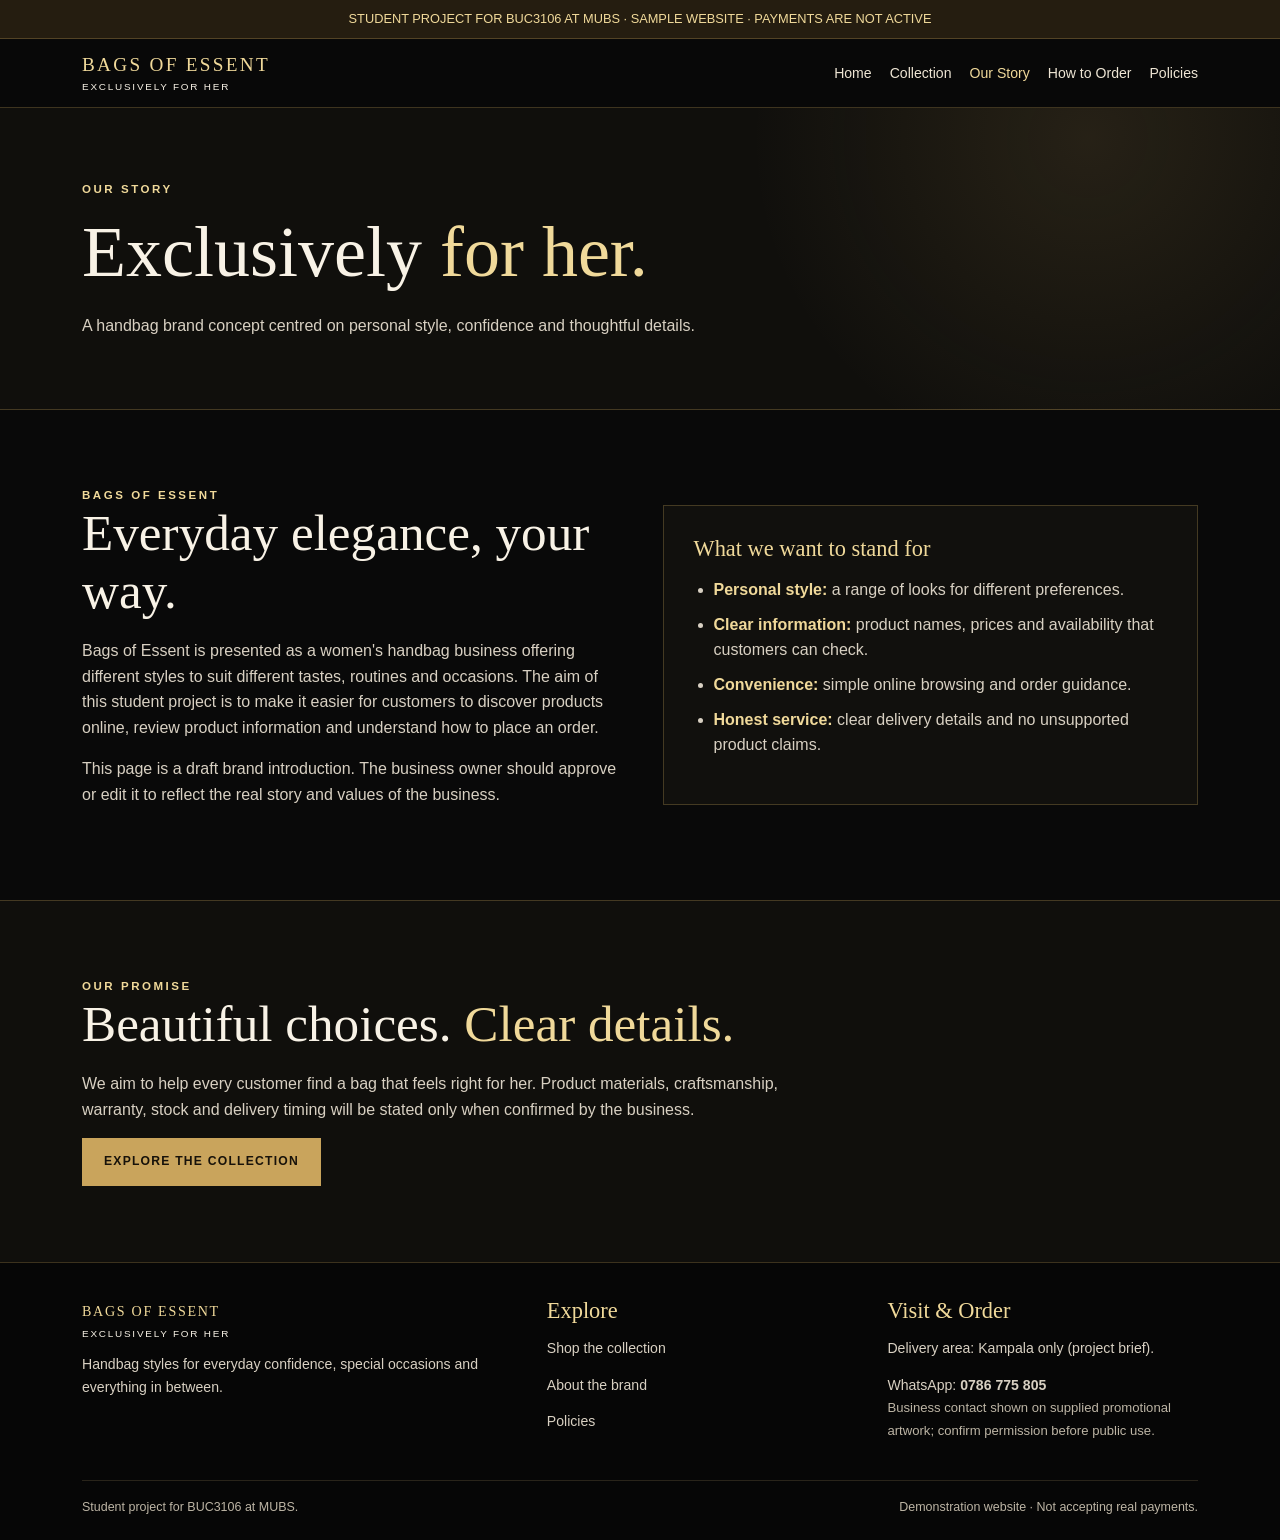
==== about.html @ 933fdbcf "Add files via upload" ====
<!doctype html>
<html lang="en">
<head>
  <meta charset="utf-8">
  <meta name="viewport" content="width=device-width, initial-scale=1">
  <meta name="description" content="Our Story | Bags of Essent — Exclusively for Her. Student project for BUC3106 at MUBS.">
  <title>Our Story | Bags of Essent</title>
  <link rel="stylesheet" href="style.css">
</head>
<body>
<div class="disclaimer">STUDENT PROJECT FOR BUC3106 AT MUBS · SAMPLE WEBSITE · PAYMENTS ARE NOT ACTIVE</div>
<header class="site-header">
  <div class="nav-wrap">
    <a class="brand" href="index.html">BAGS OF ESSENT<small>EXCLUSIVELY FOR HER</small></a>
    <button class="menu-toggle" type="button" aria-expanded="false" aria-label="Open navigation">MENU ☰</button>
    <nav aria-label="Main navigation">
      <a href="index.html" >Home</a>
      <a href="products.html" >Collection</a>
      <a href="about.html" aria-current="page">Our Story</a>
      <a href="pay.html" >How to Order</a>
      <a href="policies.html" >Policies</a>
    </nav>
  </div>
</header>
<main>

<section class="page-hero"><div class="container"><div class="eyebrow">Our story</div><h1>Exclusively <span class="gold">for her.</span></h1><p>A handbag brand concept centred on personal style, confidence and thoughtful details.</p></div></section>
<section class="section"><div class="container split">
  <div><div class="eyebrow">Bags of Essent</div><h2>Everyday elegance, your way.</h2><p>Bags of Essent is presented as a women's handbag business offering different styles to suit different tastes, routines and occasions. The aim of this student project is to make it easier for customers to discover products online, review product information and understand how to place an order.</p><p>This page is a draft brand introduction. The business owner should approve or edit it to reflect the real story and values of the business.</p></div>
  <div class="panel"><h3>What we want to stand for</h3><ul class="list-clean"><li><strong class="gold">Personal style:</strong> a range of looks for different preferences.</li><li><strong class="gold">Clear information:</strong> product names, prices and availability that customers can check.</li><li><strong class="gold">Convenience:</strong> simple online browsing and order guidance.</li><li><strong class="gold">Honest service:</strong> clear delivery details and no unsupported product claims.</li></ul></div>
</div></section>
<section class="section" style="background:#100f0c;border-top:1px solid var(--line)"><div class="container"><div class="eyebrow">Our promise</div><h2>Beautiful choices. <span class="gold">Clear details.</span></h2><p style="max-width:760px">We aim to help every customer find a bag that feels right for her. Product materials, craftsmanship, warranty, stock and delivery timing will be stated only when confirmed by the business.</p><a class="btn" href="products.html">Explore the collection</a></div></section>

</main>
<footer class="site-footer">
  <div class="container">
    <div class="footer-grid">
      <div><a class="brand" href="index.html">BAGS OF ESSENT<small>EXCLUSIVELY FOR HER</small></a><p>Handbag styles for everyday confidence, special occasions and everything in between.</p></div>
      <div><h3>Explore</h3><p><a href="products.html">Shop the collection</a></p><p><a href="about.html">About the brand</a></p><p><a href="policies.html">Policies</a></p></div>
      <div><h3>Visit & Order</h3><p>Delivery area: Kampala only (project brief).</p><p>WhatsApp: <strong>0786 775 805</strong><br><span class="note">Business contact shown on supplied promotional artwork; confirm permission before public use.</span></p></div>
    </div>
    <div class="footer-bottom"><span>Student project for BUC3106 at MUBS.</span><span>Demonstration website · Not accepting real payments.</span></div>
  </div>
</footer>
<script src="script.js"></script>
</body>
</html>
---- style.css ----
:root {
  --black: #090909;
  --black-soft: #15130f;
  --gold: #c9a45c;
  --gold-light: #f0d99a;
  --cream: #f8f2e6;
  --muted: #bdb5a5;
  --white: #fffdf8;
  --line: rgba(201,164,92,.28);
  --serif: Georgia, "Times New Roman", serif;
  --sans: Arial, Helvetica, sans-serif;
}
* { box-sizing: border-box; }
html { scroll-behavior: smooth; }
body { margin: 0; background: var(--black); color: var(--cream); font-family: var(--sans); line-height: 1.6; }
a { color: inherit; text-decoration: none; }
img { max-width: 100%; display: block; }
.site-header { position: sticky; top: 0; z-index: 10; background: rgba(9,9,9,.96); border-bottom: 1px solid var(--line); backdrop-filter: blur(10px); }
.nav-wrap { max-width: 1160px; margin: auto; padding: 15px 22px; display: flex; align-items: center; justify-content: space-between; gap: 20px; }
.brand { color: var(--gold-light); font-family: var(--serif); font-size: 1.2rem; letter-spacing: .12em; line-height: 1.1; }
.brand small { display: block; color: var(--cream); font: .62rem var(--sans); letter-spacing: .18em; margin-top: 5px; }
nav { display: flex; flex-wrap: wrap; gap: 18px; align-items: center; font-size: .88rem; }
nav a { color: #eee5d4; }
nav a:hover, nav a[aria-current="page"] { color: var(--gold-light); }
.menu-toggle { display: none; background: transparent; border: 1px solid var(--gold); color: var(--cream); padding: 8px 11px; }
.container { max-width: 1160px; margin: auto; padding: 0 22px; }
.eyebrow { text-transform: uppercase; letter-spacing: .22em; color: var(--gold-light); font-size: .72rem; font-weight: bold; }
h1, h2, h3 { font-family: var(--serif); font-weight: 500; line-height: 1.13; }
h1 { font-size: clamp(2.7rem, 7vw, 5.7rem); margin: 14px 0 20px; }
h2 { font-size: clamp(2rem, 4vw, 3.2rem); margin: 0 0 18px; }
h3 { font-size: 1.4rem; margin: 0 0 8px; color: var(--gold-light); }
p { color: #d8d0c2; }
.gold { color: var(--gold-light); }
.btn { display: inline-block; padding: 13px 21px; border: 1px solid var(--gold); background: var(--gold); color: #17120a; text-transform: uppercase; letter-spacing: .1em; font-size: .76rem; font-weight: bold; transition: .2s; }
.btn:hover { background: var(--gold-light); }
.btn-outline { background: transparent; color: var(--gold-light); }
.btn-outline:hover { background: rgba(201,164,92,.12); }
.hero { min-height: 610px; display: grid; align-items: center; background: radial-gradient(circle at 78% 35%, rgba(201,164,92,.14), transparent 32%), linear-gradient(115deg, #090909 0%, #17130d 100%); border-bottom: 1px solid var(--line); overflow: hidden; }
.hero-grid { display: grid; grid-template-columns: 1.05fr .95fr; gap: 45px; align-items: center; padding-top: 65px; padding-bottom: 65px; }
.hero-copy p { max-width: 530px; font-size: 1.06rem; }
.hero-art { min-height: 400px; position: relative; display: grid; place-items: center; border: 1px solid var(--line); background: repeating-linear-gradient(135deg, rgba(201,164,92,.035) 0 1px, transparent 1px 25px), #11100d; padding: 28px; }
.hero-art img { max-height: 410px; width: 100%; object-fit: cover; object-position: center; }
.art-caption { position: absolute; left: 16px; right: 16px; bottom: 16px; background: rgba(9,9,9,.82); border: 1px solid var(--line); padding: 12px 15px; color: var(--gold-light); font-family: var(--serif); text-align: center; }
.section { padding: 76px 0; }
.section-head { display: flex; justify-content: space-between; align-items: end; gap: 24px; margin-bottom: 30px; }
.section-head p { max-width: 460px; margin-bottom: 3px; }
.cards { display: grid; grid-template-columns: repeat(3, 1fr); gap: 20px; }
.card { background: #11100d; border: 1px solid var(--line); overflow: hidden; }
.card-image { height: 255px; background: linear-gradient(135deg,#242018,#0b0b0b); display: grid; place-items: center; overflow: hidden; }
.card-image img { width: 100%; height: 100%; object-fit: cover; }
.image-placeholder { padding: 25px; text-align: center; color: var(--gold-light); font-family: var(--serif); font-size: 1.4rem; }
.card-body { padding: 20px; }
.card-body p { font-size: .92rem; min-height: 48px; }
.price { color: var(--gold-light); font-weight: bold; letter-spacing: .03em; }
.note { color: var(--muted); font-size: .82rem; }
.feature-strip { background: var(--cream); color: #211a10; padding: 28px 0; }
.feature-grid { display: grid; grid-template-columns: repeat(3,1fr); gap: 25px; text-align: center; }
.feature-grid strong { display: block; font-family: var(--serif); font-size: 1.3rem; }
.feature-grid span { font-size: .85rem; }
.split { display: grid; grid-template-columns: 1fr 1fr; gap: 45px; align-items: center; }
.panel { padding: 30px; border: 1px solid var(--line); background: #11100d; }
.list-clean { padding-left: 20px; color: #d8d0c2; }
.list-clean li { margin: 9px 0; }
.page-hero { padding: 72px 0 54px; background: radial-gradient(circle at 85% 10%, rgba(201,164,92,.12), transparent 30%), #100f0c; border-bottom: 1px solid var(--line); }
.page-hero h1 { font-size: clamp(2.7rem, 6vw, 4.5rem); }
.product-grid { display: grid; grid-template-columns: repeat(3, 1fr); gap: 22px; }
.product-card { border: 1px solid var(--line); background: #11100d; }
.product-photo { height: 260px; background: linear-gradient(145deg,#292319,#090909); display: grid; place-items: center; text-align: center; padding: 20px; color: var(--gold-light); font-family: var(--serif); font-size: 1.3rem; }
.product-photo img { width: 100%; height: 100%; object-fit: cover; }
.product-info { padding: 19px; }
.product-info .code { font-size: .72rem; letter-spacing: .12em; color: var(--muted); text-transform: uppercase; }
.product-info p { font-size: .9rem; }
.callout { border: 1px solid var(--gold); padding: 22px; background: rgba(201,164,92,.06); margin: 26px 0; }
.steps { counter-reset: step; list-style: none; padding: 0; }
.steps li { counter-increment: step; position: relative; padding: 0 0 22px 55px; }
.steps li::before { content: counter(step, decimal-leading-zero); position: absolute; left: 0; top: 0; color: var(--gold-light); font-family: var(--serif); font-size: 1.5rem; }
details { border-bottom: 1px solid var(--line); padding: 16px 0; }
summary { cursor: pointer; color: var(--gold-light); font-weight: bold; }
.site-footer { border-top: 1px solid var(--line); background: #060606; padding: 35px 0 22px; }
.footer-grid { display: grid; grid-template-columns: 1.4fr 1fr 1fr; gap: 30px; }
.site-footer p, .site-footer a { font-size: .88rem; }
.footer-bottom { border-top: 1px solid #29241a; margin-top: 25px; padding-top: 17px; color: var(--muted); font-size: .78rem; display: flex; justify-content: space-between; gap: 20px; flex-wrap: wrap; }
.disclaimer { background: #251d10; color: #f0d99a; text-align: center; padding: 9px 14px; font-size: .8rem; border-bottom: 1px solid var(--line); }
.policy-copy h3 { margin-top: 25px; }
.policy-copy p, .policy-copy li { color: #d8d0c2; }
@media (max-width: 760px) {
  .nav-wrap { align-items: flex-start; flex-wrap: wrap; }
  .menu-toggle { display: block; margin-left: auto; }
  nav { display: none; width: 100%; flex-direction: column; align-items: flex-start; gap: 12px; padding: 10px 0 5px; }
  nav.open { display: flex; }
  .hero-grid, .split { grid-template-columns: 1fr; gap: 28px; }
  .hero { min-height: auto; }
  .hero-grid { padding-top: 48px; padding-bottom: 48px; }
  .hero-art { min-height: 310px; }
  .cards, .product-grid { grid-template-columns: repeat(2, minmax(0,1fr)); gap: 12px; }
  .card-image, .product-photo { height: 190px; }
  .card-body, .product-info { padding: 14px; }
  .card-body p { min-height: 0; }
  .section { padding: 54px 0; }
  .section-head { display: block; }
  .feature-grid { grid-template-columns: 1fr; gap: 18px; }
  .footer-grid { grid-template-columns: 1fr; gap: 14px; }
}
@media (max-width: 440px) {
  .cards, .product-grid { grid-template-columns: 1fr; }
  .card-image, .product-photo { height: 250px; }
  .btn { margin: 4px 4px 4px 0; }
}
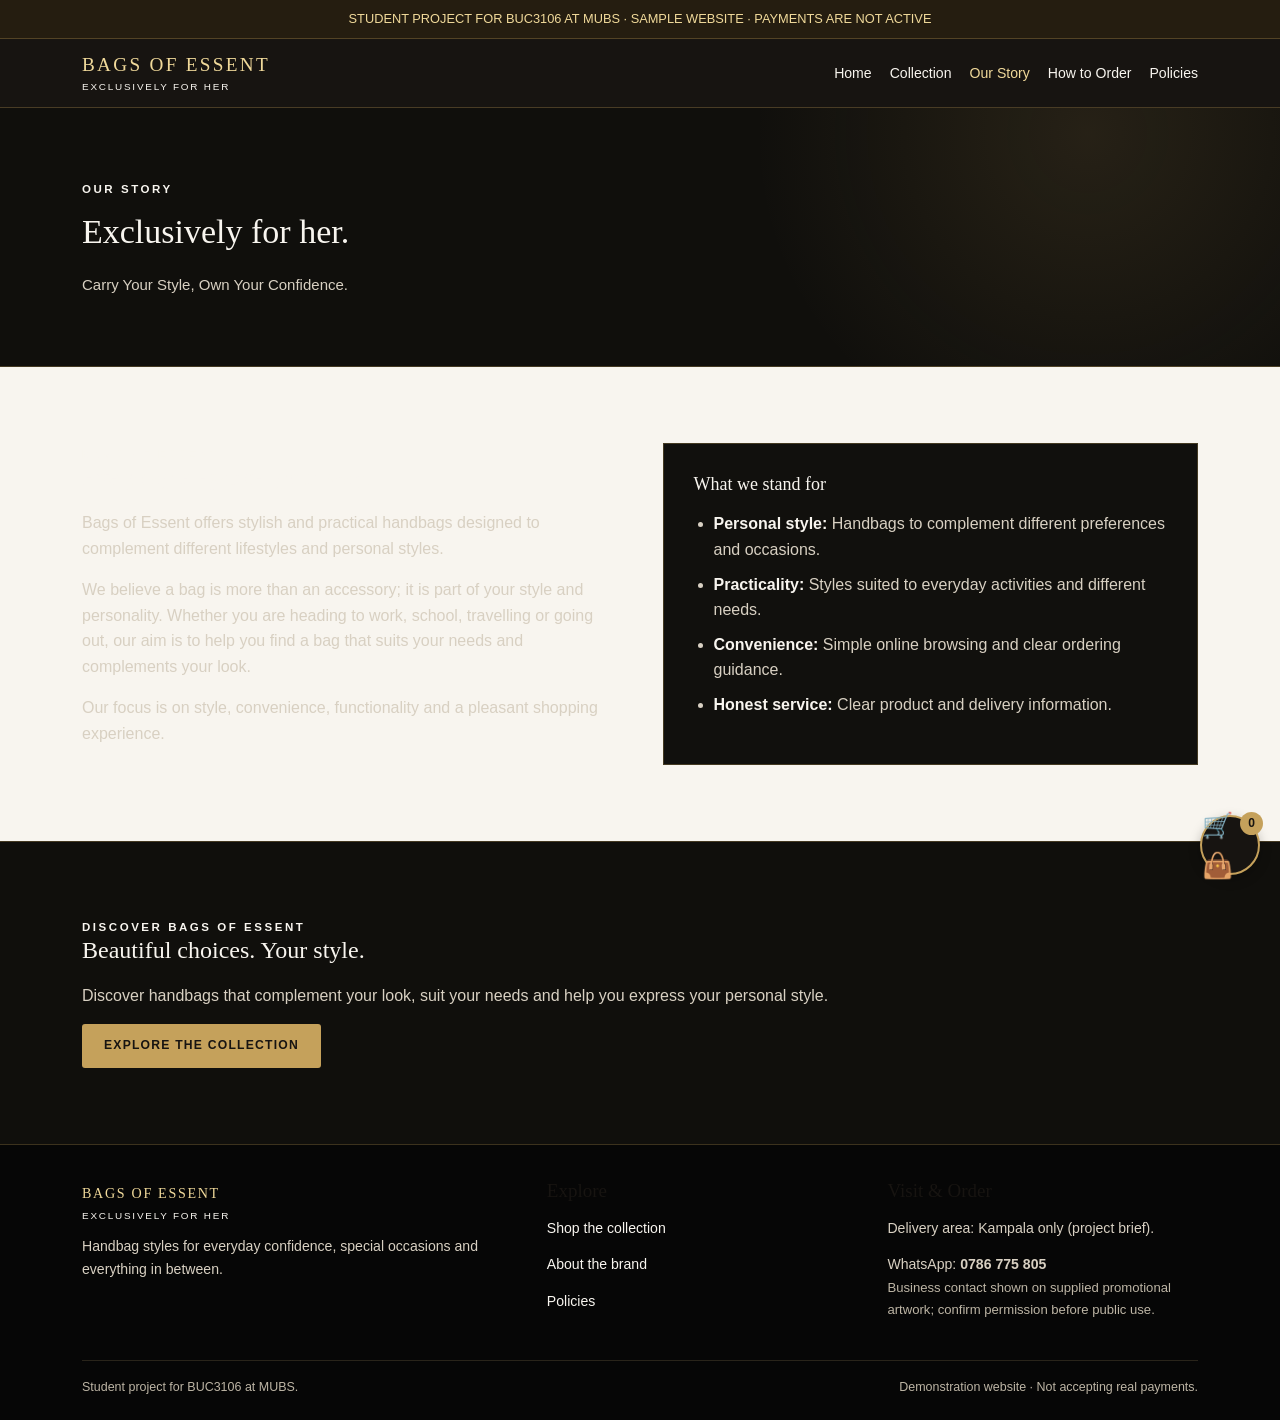
==== commit 1b92c917: "Update about.html" ====
--- a/about.html
+++ b/about.html
@@ -24,12 +24,48 @@
 </header>
 <main>
 
-<section class="page-hero"><div class="container"><div class="eyebrow">Our story</div><h1>Exclusively <span class="gold">for her.</span></h1><p>A handbag brand concept centred on personal style, confidence and thoughtful details.</p></div></section>
-<section class="section"><div class="container split">
-  <div><div class="eyebrow">Bags of Essent</div><h2>Everyday elegance, your way.</h2><p>Bags of Essent is presented as a women's handbag business offering different styles to suit different tastes, routines and occasions. The aim of this student project is to make it easier for customers to discover products online, review product information and understand how to place an order.</p><p>This page is a draft brand introduction. The business owner should approve or edit it to reflect the real story and values of the business.</p></div>
-  <div class="panel"><h3>What we want to stand for</h3><ul class="list-clean"><li><strong class="gold">Personal style:</strong> a range of looks for different preferences.</li><li><strong class="gold">Clear information:</strong> product names, prices and availability that customers can check.</li><li><strong class="gold">Convenience:</strong> simple online browsing and order guidance.</li><li><strong class="gold">Honest service:</strong> clear delivery details and no unsupported product claims.</li></ul></div>
-</div></section>
-<section class="section" style="background:#100f0c;border-top:1px solid var(--line)"><div class="container"><div class="eyebrow">Our promise</div><h2>Beautiful choices. <span class="gold">Clear details.</span></h2><p style="max-width:760px">We aim to help every customer find a bag that feels right for her. Product materials, craftsmanship, warranty, stock and delivery timing will be stated only when confirmed by the business.</p><a class="btn" href="products.html">Explore the collection</a></div></section>
+
+<section class="page-hero">
+  <div class="container">
+    <div class="eyebrow">Our story</div>
+    <h1>Exclusively <span class="gold">for her.</span></h1>
+    <p>Carry Your Style, Own Your Confidence.</p>
+  </div>
+</section>
+
+<section class="section">
+  <div class="container split">
+    <div>
+      <div class="eyebrow">Bags of Essent</div>
+      <h2>Everyday elegance, your way.</h2>
+
+      <p>Bags of Essent offers stylish and practical handbags designed to complement different lifestyles and personal styles.</p>
+
+      <p>We believe a bag is more than an accessory; it is part of your style and personality. Whether you are heading to work, school, travelling or going out, our aim is to help you find a bag that suits your needs and complements your look.</p>
+
+      <p>Our focus is on style, convenience, functionality and a pleasant shopping experience.</p>
+    </div>
+
+    <div class="panel">
+      <h3>What we stand for</h3>
+      <ul class="list-clean">
+        <li><strong class="gold">Personal style:</strong> Handbags to complement different preferences and occasions.</li>
+        <li><strong class="gold">Practicality:</strong> Styles suited to everyday activities and different needs.</li>
+        <li><strong class="gold">Convenience:</strong> Simple online browsing and clear ordering guidance.</li>
+        <li><strong class="gold">Honest service:</strong> Clear product and delivery information.</li>
+      </ul>
+    </div>
+  </div>
+</section>
+
+<section class="section" style="background:#100f0c;border-top:1px solid var(--line)">
+  <div class="container">
+    <div class="eyebrow">Discover Bags of Essent</div>
+    <h2>Beautiful choices. <span class="gold">Your style.</span></h2>
+    <p style="max-width:760px">Discover handbags that complement your look, suit your needs and help you express your personal style.</p>
+    <a class="btn" href="products.html">Explore the collection</a>
+  </div>
+</section>
 
 </main>
 <footer class="site-footer">
--- a/style.css
+++ b/style.css
@@ -106,3 +106,640 @@
   .card-image, .product-photo { height: 250px; }
   .btn { margin: 4px 4px 4px 0; }
 }
+/* BAGS OF ESSENT - LUXURY DESIGN UPDATE */
+
+:root {
+  --black: #171411;
+  --gold: #c5a15b;
+  --cream: #f8f5ef;
+  --white: #ffffff;
+  --text: #302b25;
+}
+
+body {
+  background: var(--cream);
+  color: var(--text);
+  font-family: Arial, sans-serif;
+  line-height: 1.6;
+}
+
+h1, h2, h3 {
+  color: var(--black);
+  font-family: Georgia, serif;
+  line-height: 1.2;
+}
+
+header, .header, .site-header {
+  background: var(--black);
+  color: var(--white);
+}
+
+a {
+  transition: all 0.3s ease;
+}
+
+button, .button, .btn {
+  background: var(--gold);
+  color: var(--black);
+  border: none;
+  border-radius: 3px;
+  padding: 12px 22px;
+  font-weight: bold;
+  text-decoration: none;
+}
+/* PRODUCT DISPLAY IMPROVEMENTS */
+
+.product-grid {
+  display: grid;
+  grid-template-columns: repeat(2, minmax(0, 1fr));
+  gap: 20px;
+  max-width: 1200px;
+  margin: 30px auto;
+  padding: 15px;
+}
+
+.product-card {
+  background: #ffffff;
+  border: 1px solid #e8dfd0;
+  border-radius: 8px;
+  overflow: hidden;
+  box-shadow: 0 4px 15px rgba(0,0,0,0.06);
+  transition: transform 0.3s ease;
+}
+
+.product-card:hover {
+  transform: translateY(-5px);
+}
+
+.product-photo {
+  width: 100%;
+  height: 240px;
+  background: #f1ede5;
+  overflow: hidden;
+}
+
+.product-photo img {
+  width: 100%;
+  height: 100%;
+  object-fit: contain;
+  display: block;
+}
+
+.product-info {
+  padding: 15px;
+  text-align: center;
+}
+
+.product-info .code {
+  color: #a17b37;
+  font-size: 11px;
+  letter-spacing: 2px;
+}
+
+.product-info h3 {
+  font-size: 18px;
+  margin: 8px 0;
+}
+
+.product-info .price {
+  color: #9b773b;
+  font-size: 18px;
+  font-weight: bold;
+  margin-top: 12px;
+}
+/* MOBILE AND RESPONSIVE DESIGN */
+
+@media (max-width: 600px) {
+
+  .product-grid {
+    grid-template-columns: repeat(2, minmax(0, 1fr));
+    gap: 10px;
+    padding: 10px;
+  }
+
+  .product-photo {
+    height: 170px;
+  }
+
+  .product-info {
+    padding: 10px;
+  }
+
+  .product-info h3 {
+    font-size: 15px;
+  }
+
+  .product-info .price {
+    font-size: 16px;
+  }
+
+  h1 {
+    font-size: 30px;
+  }
+
+  h2 {
+    font-size: 24px;
+  }
+
+  button, .button, .btn {
+    padding: 11px 16px;
+  }
+}
+
+@media (min-width: 900px) {
+  .product-grid {
+    grid-template-columns: repeat(3, minmax(0, 1fr));
+  }
+
+  .product-photo {
+    height: 280px;
+  }
+}
+
+.product-card {
+  margin-bottom: 10px;
+}
+
+section {
+  padding-top: 35px;
+  padding-bottom: 35px;
+}
+.section-head p {
+    color: #000000 !important;
+}
+.collection-description {
+    color: #000000 !important;
+}
+/* Make text readable on dark backgrounds */
+header,
+header a,
+footer,
+footer a,
+.hero {
+    color: #f8f5ef;
+}
+.eyebrow,
+.hero-copy h1,
+.hero-copy h1 .gold,
+.gold,
+.art-caption {
+    color: #f8f5ef !important;
+}
+
+/* How to Pay page improvements */
+
+.page-hero h1 {
+    font-size: 38px;
+}
+
+.page-hero p {
+    font-size: 15px;
+}
+
+.container h2 {
+    font-size: 25px;
+}
+
+.container h3 {
+    font-size: 19px;
+}
+
+.card-body {
+    font-size: 14px;
+}
+
+.card-body p,
+.card-body li {
+    font-size: 14px;
+    line-height: 1.6;
+}
+
+.panel h3,
+.callout h3 {
+    color: #f8f5ef !important;
+}
+
+.panel p,
+.callout p {
+    font-size: 14px;
+    line-height: 1.7;
+}
+
+/* Strong overrides for payment page */
+
+body .page-hero h1 {
+    color: #f8f5ef !important;
+    font-size: 34px !important;
+}
+
+body .section h2 {
+    color: #f8f5ef !important;
+    font-size: 24px !important;
+}
+
+body .section h3 {
+    color: #f8f5ef !important;
+    font-size: 18px !important;
+}
+
+body .section .card-body {
+    font-size: 14px !important;
+}
+
+body .section .card-body p,
+body .section .card-body li {
+    font-size: 14px !important;
+    line-height: 1.6 !important;
+}
+
+body .section .panel p,
+body .section .callout p {
+    font-size: 14px !important;
+    line-height: 1.6 !important;
+}
+/* Floating shopping cart */
+.floating-cart {
+    position: fixed;
+    right: 20px;
+    bottom: 25px;
+    width: 60px;
+    height: 60px;
+    background: #171411;
+    border: 2px solid #c5a15b;
+    border-radius: 50%;
+    display: flex;
+    align-items: center;
+    justify-content: center;
+    text-decoration: none;
+    z-index: 9999;
+    box-shadow: 0 4px 12px rgba(0,0,0,0.25);
+}
+
+.cart-symbol {
+    font-size: 25px;
+}
+
+.cart-count {
+    position: absolute;
+    top: -5px;
+    right: -5px;
+    background: #c5a15b;
+    color: #171411;
+    width: 23px;
+    height: 23px;
+    border-radius: 50%;
+    display: flex;
+    align-items: center;
+    justify-content: center;
+    font-size: 12px;
+    font-weight: bold;
+}
+/* Shopping cart product layout */
+.cart-product {
+    display: flex;
+    align-items: center;
+    gap: 18px;
+}
+
+.cart-product img {
+    width: 110px;
+    height: 110px;
+    object-fit: cover;
+    border-radius: 8px;
+}
+
+.cart-product-details {
+    flex: 1;
+}
+
+.cart-product-details h3 {
+    color: #171411;
+    margin-bottom: 8px;
+}
+
+.cart-product-details p {
+    margin: 6px 0;
+    font-size: 14px;
+}
+
+.quantity-controls {
+    display: flex;
+    align-items: center;
+    gap: 12px;
+    margin: 12px 0;
+}
+
+.quantity-controls button {
+    width: 32px;
+    height: 32px;
+    border: 1px solid #c5a15b;
+    background: #f8f5ef;
+    color: #171411;
+    border-radius: 5px;
+    font-size: 20px;
+    cursor: pointer;
+}
+
+.remove-from-cart {
+    border: none;
+    background: transparent;
+    color: #9b3434;
+    text-decoration: underline;
+    cursor: pointer;
+    padding: 5px 0;
+}
+
+@media (max-width: 600px) {
+    .cart-product {
+        align-items: flex-start;
+        gap: 12px;
+    }
+
+    .cart-product img {
+        width: 90px;
+        height: 100px;
+    }
+}
+/* Checkout order summary */
+.checkout-order-summary {
+    background: #f8f5ef;
+    border: 1px solid #c5a15b;
+    border-radius: 10px;
+    padding: 22px;
+    margin-bottom: 25px;
+    color: #171411;
+}
+
+.checkout-order-summary h3 {
+    color: #171411 !important;
+    font-family: Georgia, serif;
+    margin-bottom: 18px;
+}
+
+.checkout-item {
+    display: flex;
+    justify-content: space-between;
+    align-items: center;
+    gap: 15px;
+    padding: 13px 0;
+    border-bottom: 1px solid #ded5c5;
+    color: #302b25;
+    font-size: 14px;
+}
+
+.checkout-item strong {
+    color: #171411;
+    white-space: nowrap;
+}
+
+.checkout-total {
+    display: flex;
+    justify-content: space-between;
+    gap: 15px;
+    margin-top: 18px;
+    padding-top: 15px;
+    border-top: 2px solid #c5a15b;
+    color: #171411;
+    font-size: 16px;
+}
+
+.checkout-order-summary .note {
+    color: #62594d;
+    font-size: 13px;
+    margin-top: 15px;
+}
+
+@media (max-width: 600px) {
+    .checkout-order-summary {
+        padding: 16px;
+    }
+
+    .checkout-item {
+        font-size: 13px;
+    }
+}
+/* Elegant, presentation-friendly checkout theme */
+
+#checkout-form {
+    background: #f8f5ef !important;
+    color: #302b25 !important;
+    border: 1px solid #d8c49a;
+    border-radius: 12px;
+    padding: 24px;
+    box-shadow: 0 5px 18px rgba(50, 40, 25, 0.08);
+}
+
+#checkout-form h3 {
+    color: #6f542b !important;
+    font-family: Georgia, serif;
+}
+
+#checkout-form label {
+    color: #302b25 !important;
+    font-weight: 600;
+}
+
+#checkout-form input,
+#checkout-form select,
+#checkout-form textarea {
+    background: #ffffff !important;
+    color: #24201b !important;
+    border: 1px solid #cdbb98 !important;
+    border-radius: 7px;
+    padding: 12px;
+    width: 100%;
+    box-sizing: border-box;
+    font-size: 15px;
+}
+
+#checkout-form input::placeholder,
+#checkout-form textarea::placeholder {
+    color: #8b8174 !important;
+}
+
+#checkout-form input:focus,
+#checkout-form select:focus,
+#checkout-form textarea:focus {
+    outline: 2px solid #c5a15b;
+    border-color: #a78343 !important;
+}
+
+#checkout-form .callout {
+    background: #eee5d4 !important;
+    color: #302b25 !important;
+    border: 1px solid #d5bd8d;
+    border-radius: 8px;
+    padding: 16px;
+}
+
+#checkout-form .callout h3,
+#checkout-form .callout p,
+#checkout-form .note {
+    color: #302b25 !important;
+}
+
+.checkout-order-summary {
+    background: #f8f5ef !important;
+    color: #302b25 !important;
+    border: 1px solid #c5a15b;
+}
+
+.checkout-order-summary h3,
+.checkout-item,
+.checkout-item strong,
+.checkout-total {
+    color: #302b25 !important;
+}
+
+#checkout-form .btn {
+    background: #a78343 !important;
+    color: #ffffff !important;
+    border: none;
+    border-radius: 7px;
+    padding: 13px 22px;
+    font-weight: bold;
+}
+/* Strong contrast for product names */
+.product-card h3,
+.product-card .product-name,
+.product-info h3 {
+    color: #171411 !important;
+    opacity: 1 !important;
+    visibility: visible !important;
+    font-size: 19px !important;
+    font-weight: 700 !important;
+}
+
+/* Product prices */
+.product-card .price,
+.product-card .product-price {
+    color: #805719 !important;
+    font-size: 17px !important;
+    font-weight: 700 !important;
+}
+/* Product page notice after the product grid */
+.product-grid + .callout {
+    background: #f8f5ef !important;
+    color: #302b25 !important;
+    border: 1px solid #c5a15b !important;
+    border-radius: 10px;
+    padding: 20px;
+}
+
+.product-grid + .callout strong,
+.product-grid + .callout p {
+    color: #171411 !important;
+}
+
+.product-grid + .callout a {
+    display: inline-block;
+    background: #a78343 !important;
+    color: #ffffff !important;
+    padding: 10px 18px;
+    border-radius: 6px;
+    text-decoration: none;
+    font-weight: bold;
+    margin-top: 10px;
+}
+/* Make the Want a particular style notice readable */
+.product-grid + .callout {
+    background: #eee5d4 !important;
+    color: #171411 !important;
+    border: 1px solid #c5a15b !important;
+}
+
+.product-grid + .callout,
+.product-grid + .callout * {
+    color: #171411 !important;
+    opacity: 1 !important;
+    visibility: visible !important;
+}
+
+.product-grid + .callout a {
+    background: #a78343 !important;
+    color: #ffffff !important;
+}
+/* Product image enlarged viewer */
+#image-viewer {
+    display: none;
+    position: fixed;
+    inset: 0;
+    background: rgba(23, 20, 17, 0.92);
+    z-index: 10000;
+    align-items: center;
+    justify-content: center;
+    padding: 20px;
+}
+
+#image-viewer.active {
+    display: flex;
+}
+
+#large-product-image {
+    max-width: 90%;
+    max-height: 85vh;
+    object-fit: contain;
+    border: 3px solid #c5a15b;
+    border-radius: 10px;
+    background: #f8f5ef;
+}
+
+#close-image-viewer {
+    position: absolute;
+    top: 15px;
+    right: 22px;
+    background: #c5a15b;
+    color: #171411;
+    border: none;
+    border-radius: 50%;
+    width: 42px;
+    height: 42px;
+    font-size: 30px;
+    cursor: pointer;
+}
+/* Make product names clear and easy to read */
+.product-card h3,
+.product-info h3 {
+    color: #171411 !important;
+    font-family: Georgia, serif !important;
+    font-size: 21px !important;
+    font-weight: 700 !important;
+    opacity: 1 !important;
+    text-shadow: none !important;
+}
+/* FINAL PRODUCT TEXT CONTRAST FIX */
+
+.product-card {
+    background: #ffffff !important;
+}
+
+.product-card .product-info {
+    background: #ffffff !important;
+}
+
+.product-card .product-info h3 {
+    color: #171411 !important;
+    font-family: Georgia, serif !important;
+    font-size: 21px !important;
+    font-weight: 700 !important;
+    opacity: 1 !important;
+    visibility: visible !important;
+}
+
+.product-card .product-info p {
+    color: #302b25 !important;
+    font-family: Arial, Helvetica, sans-serif !important;
+    font-size: 14px !important;
+    font-weight: 400 !important;
+    opacity: 1 !important;
+    visibility: visible !important;
+}
+
+.product-card .product-info .code {
+    color: #805719 !important;
+}
+
+.product-card .product-info .price {
+    color: #805719 !important;
+    font-weight: 700 !important;
+}
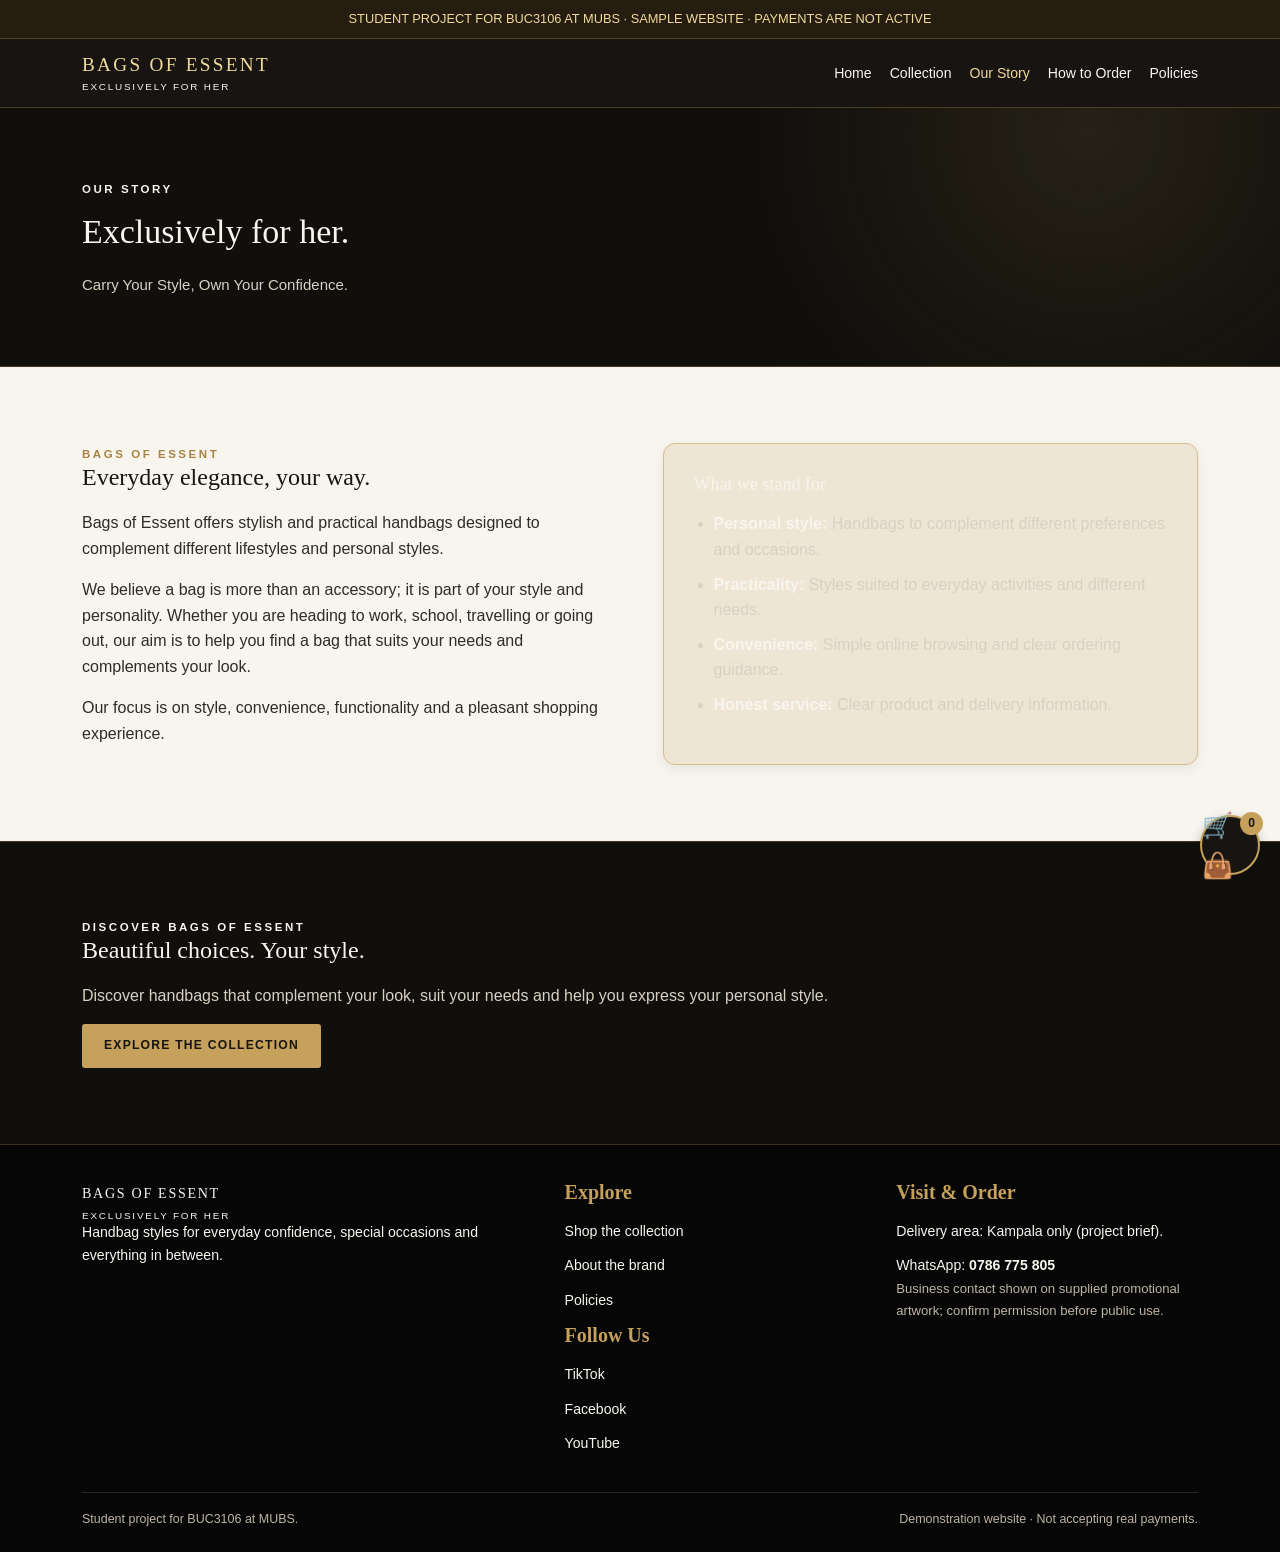
==== commit f47ab5cc: "Update about.html" ====
--- a/about.html
+++ b/about.html
@@ -72,7 +72,10 @@
   <div class="container">
     <div class="footer-grid">
       <div><a class="brand" href="index.html">BAGS OF ESSENT<small>EXCLUSIVELY FOR HER</small></a><p>Handbag styles for everyday confidence, special occasions and everything in between.</p></div>
-      <div><h3>Explore</h3><p><a href="products.html">Shop the collection</a></p><p><a href="about.html">About the brand</a></p><p><a href="policies.html">Policies</a></p></div>
+      <div><h3>Explore</h3><p><a href="products.html">Shop the collection</a></p><p><a href="about.html">About the brand</a></p><p><a href="policies.html">Policies</a></p><h3>Follow Us</h3>
+<p><a href="https://www.tiktok.com/@bags.of.essent?_r=1&_t=ZS-9B10LKDDBe4" target="_blank" rel="noopener noreferrer">TikTok</a></p>
+<p><a href="https://www.facebook.com/share/1Kg7eRX7VN/" target="_blank" rel="noopener noreferrer">Facebook</a></p>
+<p><a href="https://www.youtube.com/@Bagsofessent" target="_blank" rel="noopener noreferrer">YouTube</a></p></div>
       <div><h3>Visit & Order</h3><p>Delivery area: Kampala only (project brief).</p><p>WhatsApp: <strong>0786 775 805</strong><br><span class="note">Business contact shown on supplied promotional artwork; confirm permission before public use.</span></p></div>
     </div>
     <div class="footer-bottom"><span>Student project for BUC3106 at MUBS.</span><span>Demonstration website · Not accepting real payments.</span></div>
--- a/style.css
+++ b/style.css
@@ -743,3 +743,128 @@
     color: #805719 !important;
     font-weight: 700 !important;
 }
+
+/* About page text visibility fix */
+.split > div:first-child .eyebrow {
+    color: #a78343 !important;
+}
+
+.split > div:first-child h2 {
+    color: #171411 !important;
+}
+
+.split > div:first-child p {
+    color: #302b25 !important;
+    opacity: 1 !important;
+}
+
+/* Lighter Ready to Choose panel on Home page */
+.container.split > .panel {
+    background: #eee5d4 !important;
+    border: 1px solid #d5bd8d !important;
+    border-radius: 12px;
+    box-shadow: 0 4px 12px rgba(50, 40, 25, 0.08);
+}
+
+/* Make footer headings visible */
+.site-footer .footer-grid h3 {
+    color: #c5a15b !important;
+    opacity: 1 !important;
+    visibility: visible !important;
+    font-family: Georgia, serif !important;
+    font-size: 20px !important;
+    font-weight: 700 !important;
+}
+
+/* Keep footer content readable */
+.site-footer .footer-grid p,
+.site-footer .footer-grid a {
+    color: #f8f5ef !important;
+    opacity: 1 !important;
+}
+
+
+/* Consistent footer alignment */
+.site-footer .container {
+    width: 100%;
+    max-width: 1160px;
+    margin: 0 auto;
+    padding: 0 22px;
+    box-sizing: border-box;
+}
+
+.site-footer .footer-grid {
+    display: grid;
+    grid-template-columns: 1.5fr 1fr 1fr;
+    gap: 30px;
+    align-items: start;
+}
+
+.site-footer .footer-grid > div {
+    text-align: left;
+    min-width: 0;
+}
+
+.site-footer .footer-grid h3 {
+    margin: 0 0 16px;
+    color: #c5a15b !important;
+}
+
+.site-footer .footer-grid p {
+    margin: 0 0 12px;
+    line-height: 1.6;
+}
+
+@media (max-width: 760px) {
+    .site-footer .footer-grid {
+        grid-template-columns: 1fr;
+        gap: 24px;
+    }
+}
+/* Student Project Notice heading */
+.page-pay .callout h3 {
+    color: #171411 !important;
+    font-family: Georgia, serif !important;
+    font-size: 22px !important;
+    font-weight: 700 !important;
+    opacity: 1 !important;
+    visibility: visible !important;
+}
+/* HOW TO ORDER PAGE - TEXT VISIBILITY FIX */
+
+/* Introductory sentence */
+body.page-pay .page-hero p {
+    color: #f8f5ef !important;
+}
+
+/* Three shopping step descriptions */
+body.page-pay .cards .card-body p {
+    color: #f8f5ef !important;
+}
+
+/* Delivery and contact information */
+body.page-pay .section .panel p {
+    color: #f8f5ef !important;
+}
+/* Make Policies page text readable */
+.policy-copy p,
+.policy-copy li {
+  color: #302b25 !important;
+}
+/* Policies page readability fix */
+.policy-copy p,
+.policy-copy li,
+.policy-copy strong {
+  color: #302b25 !important;
+  opacity: 1 !important;
+}
+
+.policy-copy .callout {
+  background: #eee5d4 !important;
+  color: #302b25 !important;
+  border-color: #c5a15b !important;
+}
+
+.policy-copy .callout strong {
+  color: #a78343 !important;
+}
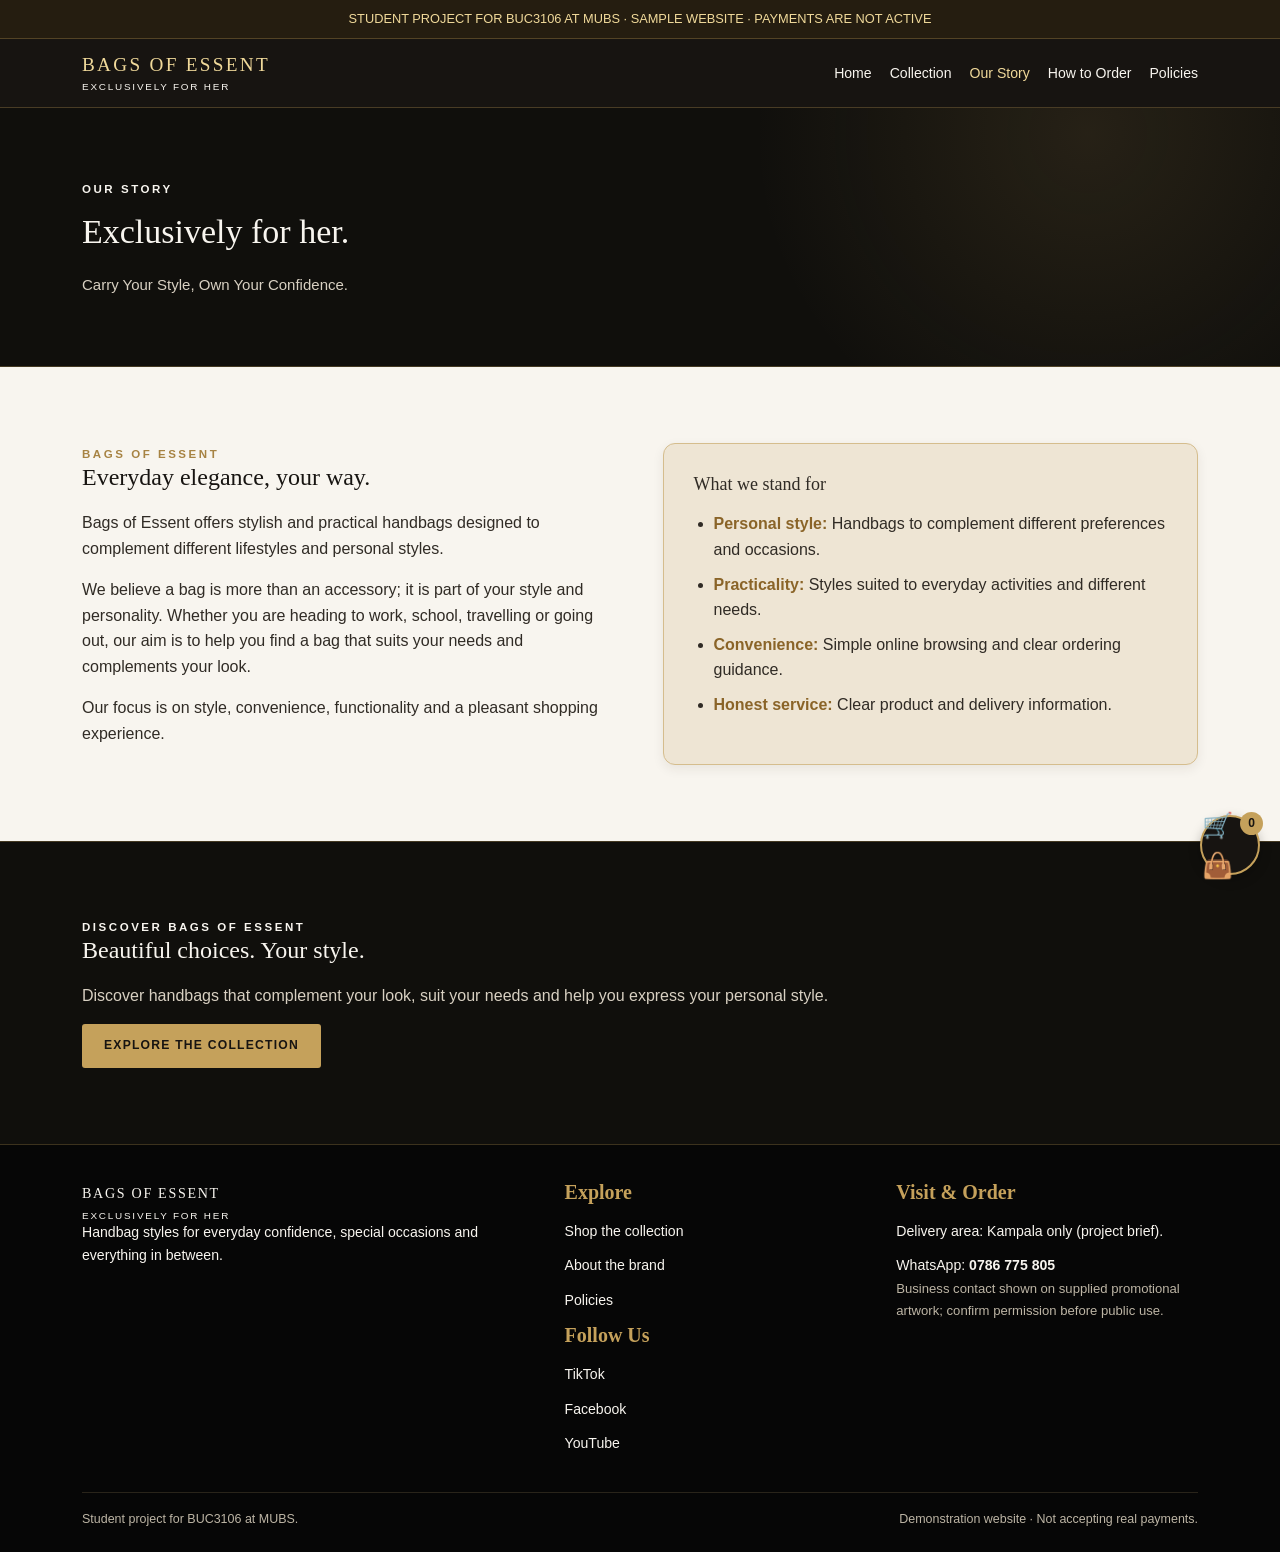
==== commit 59d03e63: "Update about.html" ====
--- a/about.html
+++ b/about.html
@@ -46,15 +46,17 @@
       <p>Our focus is on style, convenience, functionality and a pleasant shopping experience.</p>
     </div>
 
-    <div class="panel">
-      <h3>What we stand for</h3>
-      <ul class="list-clean">
-        <li><strong class="gold">Personal style:</strong> Handbags to complement different preferences and occasions.</li>
-        <li><strong class="gold">Practicality:</strong> Styles suited to everyday activities and different needs.</li>
-        <li><strong class="gold">Convenience:</strong> Simple online browsing and clear ordering guidance.</li>
-        <li><strong class="gold">Honest service:</strong> Clear product and delivery information.</li>
-      </ul>
-    </div>
+<div class="panel" style="background:#eee5d4 !important; border:1px solid #d5bd8d; border-radius:12px;">
+  <h3 style="color:#302b25 !important;">What we stand for</h3>
+  <ul class="list-clean" style="color:#302b25 !important;">
+    <li style="color:#302b25 !important;"><strong style="color:#8a6428 !important;">Personal style:</strong> Handbags to complement different preferences and occasions.</li>
+    <li style="color:#302b25 !important;"><strong style="color:#8a6428 !important;">Practicality:</strong> Styles suited to everyday activities and different needs.</li>
+    <li style="color:#302b25 !important;"><strong style="color:#8a6428 !important;">Convenience:</strong> Simple online browsing and clear ordering guidance.</li>
+    <li style="color:#302b25 !important;"><strong style="color:#8a6428 !important;">Honest service:</strong> Clear product and delivery information.</li>
+  </ul>
+</div>
+
+    
   </div>
 </section>
 
--- a/style.css
+++ b/style.css
@@ -868,3 +868,24 @@
 .policy-copy .callout strong {
   color: #a78343 !important;
 }
+
+
+/* OUR STORY - WHAT WE STAND FOR */
+body .section .container.split > .panel {
+    background: #eee5d4 !important;
+    border: 1px solid #d5bd8d !important;
+}
+
+body .section .container.split > .panel h3 {
+    color: #302b25 !important;
+}
+
+body .section .container.split > .panel ul.list-clean,
+body .section .container.split > .panel ul.list-clean li {
+    color: #302b25 !important;
+    opacity: 1 !important;
+}
+
+body .section .container.split > .panel ul.list-clean li strong.gold {
+    color: #8a6428 !important;
+}
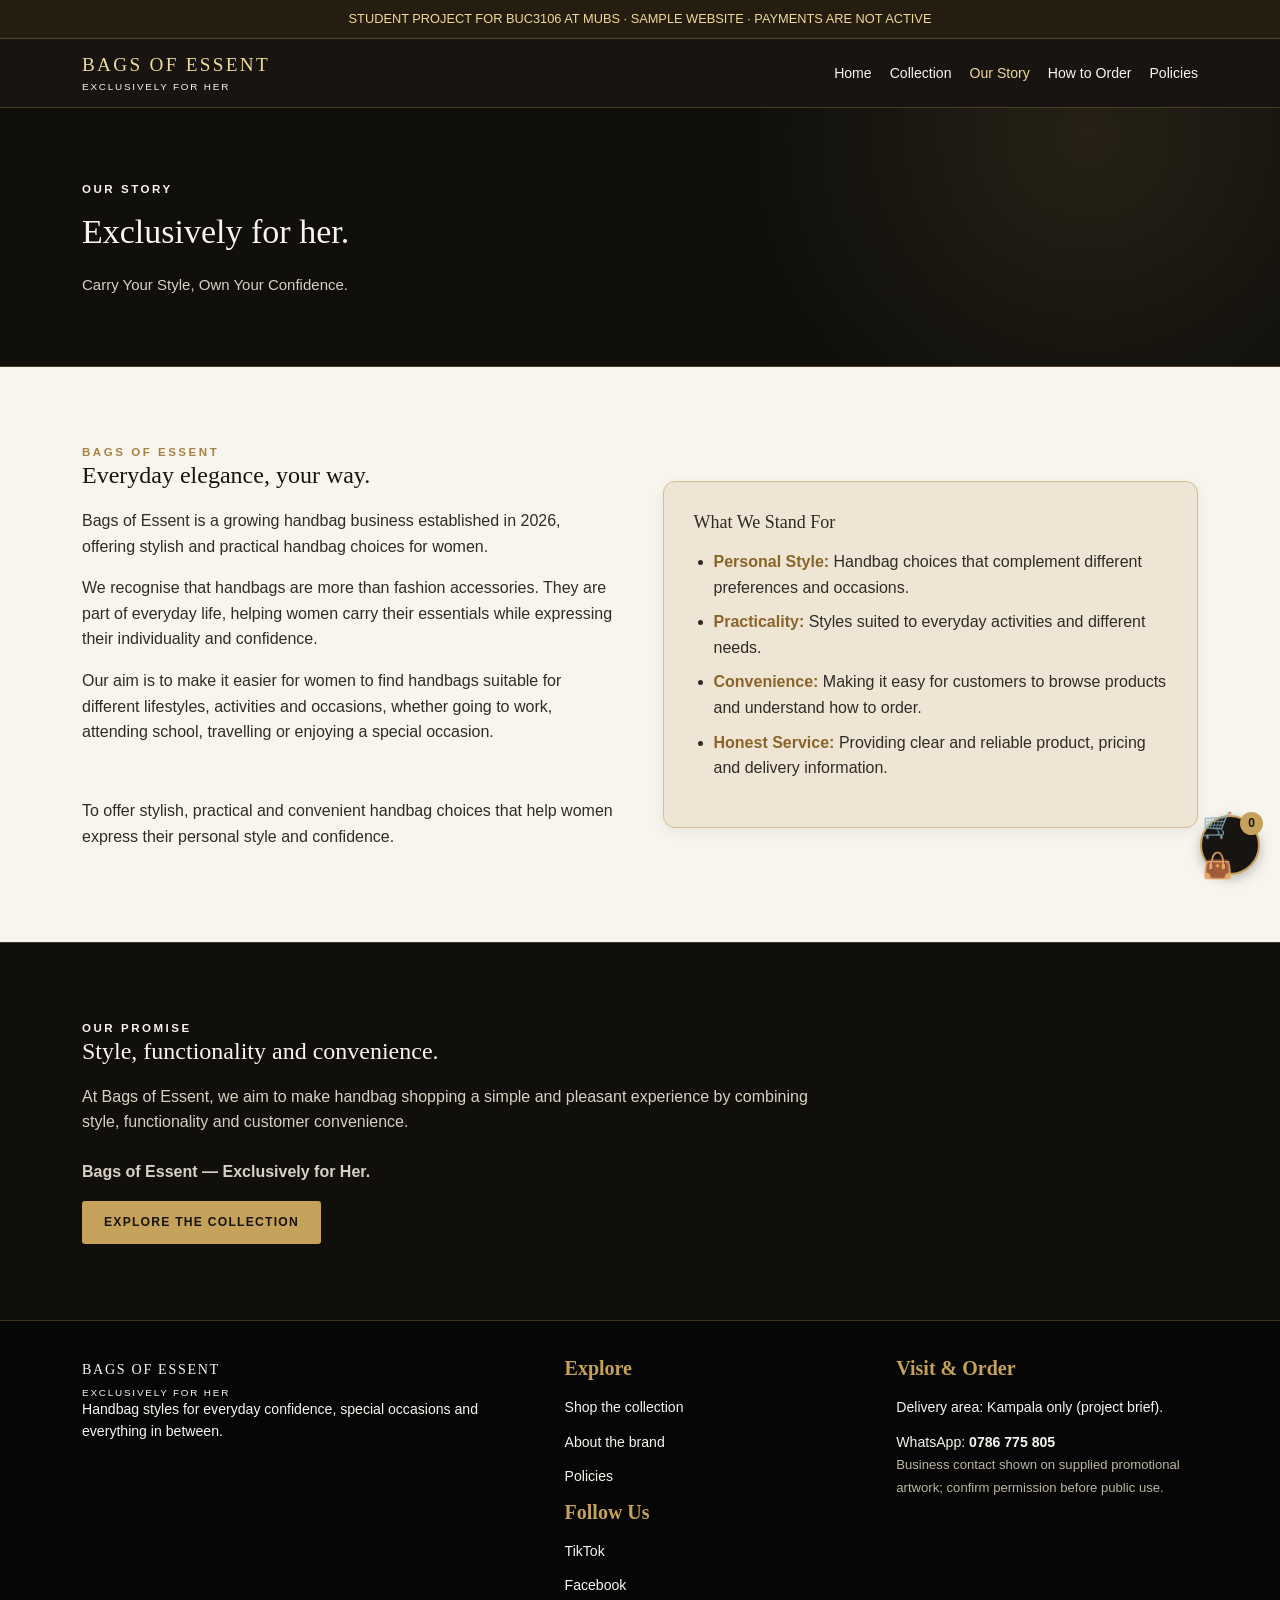
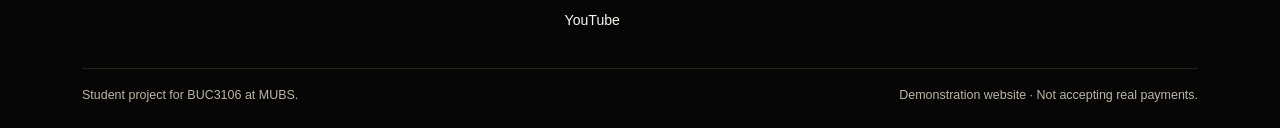
==== commit 02d33206: "Update about.html" ====
--- a/about.html
+++ b/about.html
@@ -1,88 +1,192 @@
+
 <!doctype html>
 <html lang="en">
 <head>
   <meta charset="utf-8">
   <meta name="viewport" content="width=device-width, initial-scale=1">
-  <meta name="description" content="Our Story | Bags of Essent — Exclusively for Her. Student project for BUC3106 at MUBS.">
+  <meta name="description" content="Discover the story, mission and values of Bags of Essent. Exclusively for Her. Student project for BUC3106 at MUBS.">
   <title>Our Story | Bags of Essent</title>
   <link rel="stylesheet" href="style.css">
 </head>
 <body>
-<div class="disclaimer">STUDENT PROJECT FOR BUC3106 AT MUBS · SAMPLE WEBSITE · PAYMENTS ARE NOT ACTIVE</div>
+
+<div class="disclaimer">
+  STUDENT PROJECT FOR BUC3106 AT MUBS · SAMPLE WEBSITE · PAYMENTS ARE NOT ACTIVE
+</div>
+
 <header class="site-header">
   <div class="nav-wrap">
-    <a class="brand" href="index.html">BAGS OF ESSENT<small>EXCLUSIVELY FOR HER</small></a>
-    <button class="menu-toggle" type="button" aria-expanded="false" aria-label="Open navigation">MENU ☰</button>
+    <a class="brand" href="index.html">
+      BAGS OF ESSENT
+      <small>EXCLUSIVELY FOR HER</small>
+    </a>
+
+    <button class="menu-toggle" type="button" aria-expanded="false" aria-label="Open navigation">
+      MENU ☰
+    </button>
+
     <nav aria-label="Main navigation">
-      <a href="index.html" >Home</a>
-      <a href="products.html" >Collection</a>
+      <a href="index.html">Home</a>
+      <a href="products.html">Collection</a>
       <a href="about.html" aria-current="page">Our Story</a>
-      <a href="pay.html" >How to Order</a>
-      <a href="policies.html" >Policies</a>
+      <a href="pay.html">How to Order</a>
+      <a href="policies.html">Policies</a>
     </nav>
   </div>
 </header>
+
 <main>
 
+  <!-- Page introduction -->
+  <section class="page-hero">
+    <div class="container">
+      <div class="eyebrow">Our story</div>
+      <h1>Exclusively <span class="gold">for her.</span></h1>
+      <p>Carry Your Style, Own Your Confidence.</p>
+    </div>
+  </section>
 
-<section class="page-hero">
-  <div class="container">
-    <div class="eyebrow">Our story</div>
-    <h1>Exclusively <span class="gold">for her.</span></h1>
-    <p>Carry Your Style, Own Your Confidence.</p>
-  </div>
-</section>
+  <!-- About the business and its mission -->
+  <section class="section">
+    <div class="container split">
 
-<section class="section">
-  <div class="container split">
-    <div>
-      <div class="eyebrow">Bags of Essent</div>
-      <h2>Everyday elegance, your way.</h2>
+      <div>
+        <div class="eyebrow">Bags of Essent</div>
+        <h2>Everyday elegance, your way.</h2>
 
-      <p>Bags of Essent offers stylish and practical handbags designed to complement different lifestyles and personal styles.</p>
+        <p>
+          Bags of Essent is a growing handbag business established in 2026,
+          offering stylish and practical handbag choices for women.
+        </p>
 
-      <p>We believe a bag is more than an accessory; it is part of your style and personality. Whether you are heading to work, school, travelling or going out, our aim is to help you find a bag that suits your needs and complements your look.</p>
+        <p>
+          We recognise that handbags are more than fashion accessories.
+          They are part of everyday life, helping women carry their essentials
+          while expressing their individuality and confidence.
+        </p>
 
-      <p>Our focus is on style, convenience, functionality and a pleasant shopping experience.</p>
+        <p>
+          Our aim is to make it easier for women to find handbags suitable
+          for different lifestyles, activities and occasions, whether going
+          to work, attending school, travelling or enjoying a special occasion.
+        </p>
+
+        <h3>Our Mission</h3>
+
+        <p>
+          To offer stylish, practical and convenient handbag choices that
+          help women express their personal style and confidence.
+        </p>
+      </div>
+
+      <!-- Business values -->
+      <div class="panel" style="background:#eee5d4 !important; border:1px solid #d5bd8d; border-radius:12px;">
+        <h3 style="color:#302b25 !important;">What We Stand For</h3>
+
+        <ul class="list-clean" style="color:#302b25 !important;">
+
+          <li style="color:#302b25 !important;">
+            <strong style="color:#8a6428 !important;">Personal Style:</strong>
+            Handbag choices that complement different preferences and occasions.
+          </li>
+
+          <li style="color:#302b25 !important;">
+            <strong style="color:#8a6428 !important;">Practicality:</strong>
+            Styles suited to everyday activities and different needs.
+          </li>
+
+          <li style="color:#302b25 !important;">
+            <strong style="color:#8a6428 !important;">Convenience:</strong>
+            Making it easy for customers to browse products and understand how to order.
+          </li>
+
+          <li style="color:#302b25 !important;">
+            <strong style="color:#8a6428 !important;">Honest Service:</strong>
+            Providing clear and reliable product, pricing and delivery information.
+          </li>
+
+        </ul>
+      </div>
+
     </div>
+  </section>
 
-<div class="panel" style="background:#eee5d4 !important; border:1px solid #d5bd8d; border-radius:12px;">
-  <h3 style="color:#302b25 !important;">What we stand for</h3>
-  <ul class="list-clean" style="color:#302b25 !important;">
-    <li style="color:#302b25 !important;"><strong style="color:#8a6428 !important;">Personal style:</strong> Handbags to complement different preferences and occasions.</li>
-    <li style="color:#302b25 !important;"><strong style="color:#8a6428 !important;">Practicality:</strong> Styles suited to everyday activities and different needs.</li>
-    <li style="color:#302b25 !important;"><strong style="color:#8a6428 !important;">Convenience:</strong> Simple online browsing and clear ordering guidance.</li>
-    <li style="color:#302b25 !important;"><strong style="color:#8a6428 !important;">Honest service:</strong> Clear product and delivery information.</li>
-  </ul>
-</div>
+  <!-- Our promise -->
+  <section class="section" style="background:#100f0c; border-top:1px solid var(--line);">
+    <div class="container">
+      <div class="eyebrow">Our Promise</div>
 
-    
-  </div>
-</section>
+      <h2>
+        Style, functionality and <span class="gold">convenience.</span>
+      </h2>
 
-<section class="section" style="background:#100f0c;border-top:1px solid var(--line)">
-  <div class="container">
-    <div class="eyebrow">Discover Bags of Essent</div>
-    <h2>Beautiful choices. <span class="gold">Your style.</span></h2>
-    <p style="max-width:760px">Discover handbags that complement your look, suit your needs and help you express your personal style.</p>
-    <a class="btn" href="products.html">Explore the collection</a>
-  </div>
-</section>
+      <p style="max-width:760px;">
+        At Bags of Essent, we aim to make handbag shopping a simple and
+        pleasant experience by combining style, functionality and customer
+        convenience.
+      </p>
+
+      <p style="margin-top:24px;">
+        <strong>Bags of Essent — Exclusively for Her.</strong>
+      </p>
+
+      <a class="btn" href="products.html">Explore the collection</a>
+    </div>
+  </section>
 
 </main>
+
 <footer class="site-footer">
   <div class="container">
     <div class="footer-grid">
-      <div><a class="brand" href="index.html">BAGS OF ESSENT<small>EXCLUSIVELY FOR HER</small></a><p>Handbag styles for everyday confidence, special occasions and everything in between.</p></div>
-      <div><h3>Explore</h3><p><a href="products.html">Shop the collection</a></p><p><a href="about.html">About the brand</a></p><p><a href="policies.html">Policies</a></p><h3>Follow Us</h3>
-<p><a href="https://www.tiktok.com/@bags.of.essent?_r=1&_t=ZS-9B10LKDDBe4" target="_blank" rel="noopener noreferrer">TikTok</a></p>
-<p><a href="https://www.facebook.com/share/1Kg7eRX7VN/" target="_blank" rel="noopener noreferrer">Facebook</a></p>
-<p><a href="https://www.youtube.com/@Bagsofessent" target="_blank" rel="noopener noreferrer">YouTube</a></p></div>
-      <div><h3>Visit & Order</h3><p>Delivery area: Kampala only (project brief).</p><p>WhatsApp: <strong>0786 775 805</strong><br><span class="note">Business contact shown on supplied promotional artwork; confirm permission before public use.</span></p></div>
+
+      <div>
+        <a class="brand" href="index.html">
+          BAGS OF ESSENT
+          <small>EXCLUSIVELY FOR HER</small>
+        </a>
+        <p>
+          Handbag styles for everyday confidence, special occasions and everything in between.
+        </p>
+      </div>
+
+      <div>
+        <h3>Explore</h3>
+        <p><a href="products.html">Shop the collection</a></p>
+        <p><a href="about.html">About the brand</a></p>
+        <p><a href="policies.html">Policies</a></p>
+
+        <h3>Follow Us</h3>
+        <p>
+          <a href="https://www.tiktok.com/@bags.of.essent?_r=1&_t=ZS-9B10LKDDBe4" target="_blank" rel="noopener noreferrer">TikTok</a>
+        </p>
+        <p>
+          <a href="https://www.facebook.com/share/1Kg7eRX7VN/" target="_blank" rel="noopener noreferrer">Facebook</a>
+        </p>
+        <p>
+          <a href="https://www.youtube.com/@Bagsofessent" target="_blank" rel="noopener noreferrer">YouTube</a>
+        </p>
+      </div>
+
+      <div>
+        <h3>Visit & Order</h3>
+        <p>Delivery area: Kampala only (project brief).</p>
+        <p>
+          WhatsApp: <strong>0786 775 805</strong><br>
+          <span class="note">Business contact shown on supplied promotional artwork; confirm permission before public use.</span>
+        </p>
+      </div>
+
     </div>
-    <div class="footer-bottom"><span>Student project for BUC3106 at MUBS.</span><span>Demonstration website · Not accepting real payments.</span></div>
+
+    <div class="footer-bottom">
+      <span>Student project for BUC3106 at MUBS.</span>
+      <span>Demonstration website · Not accepting real payments.</span>
+    </div>
   </div>
 </footer>
+
 <script src="script.js"></script>
+
 </body>
 </html>
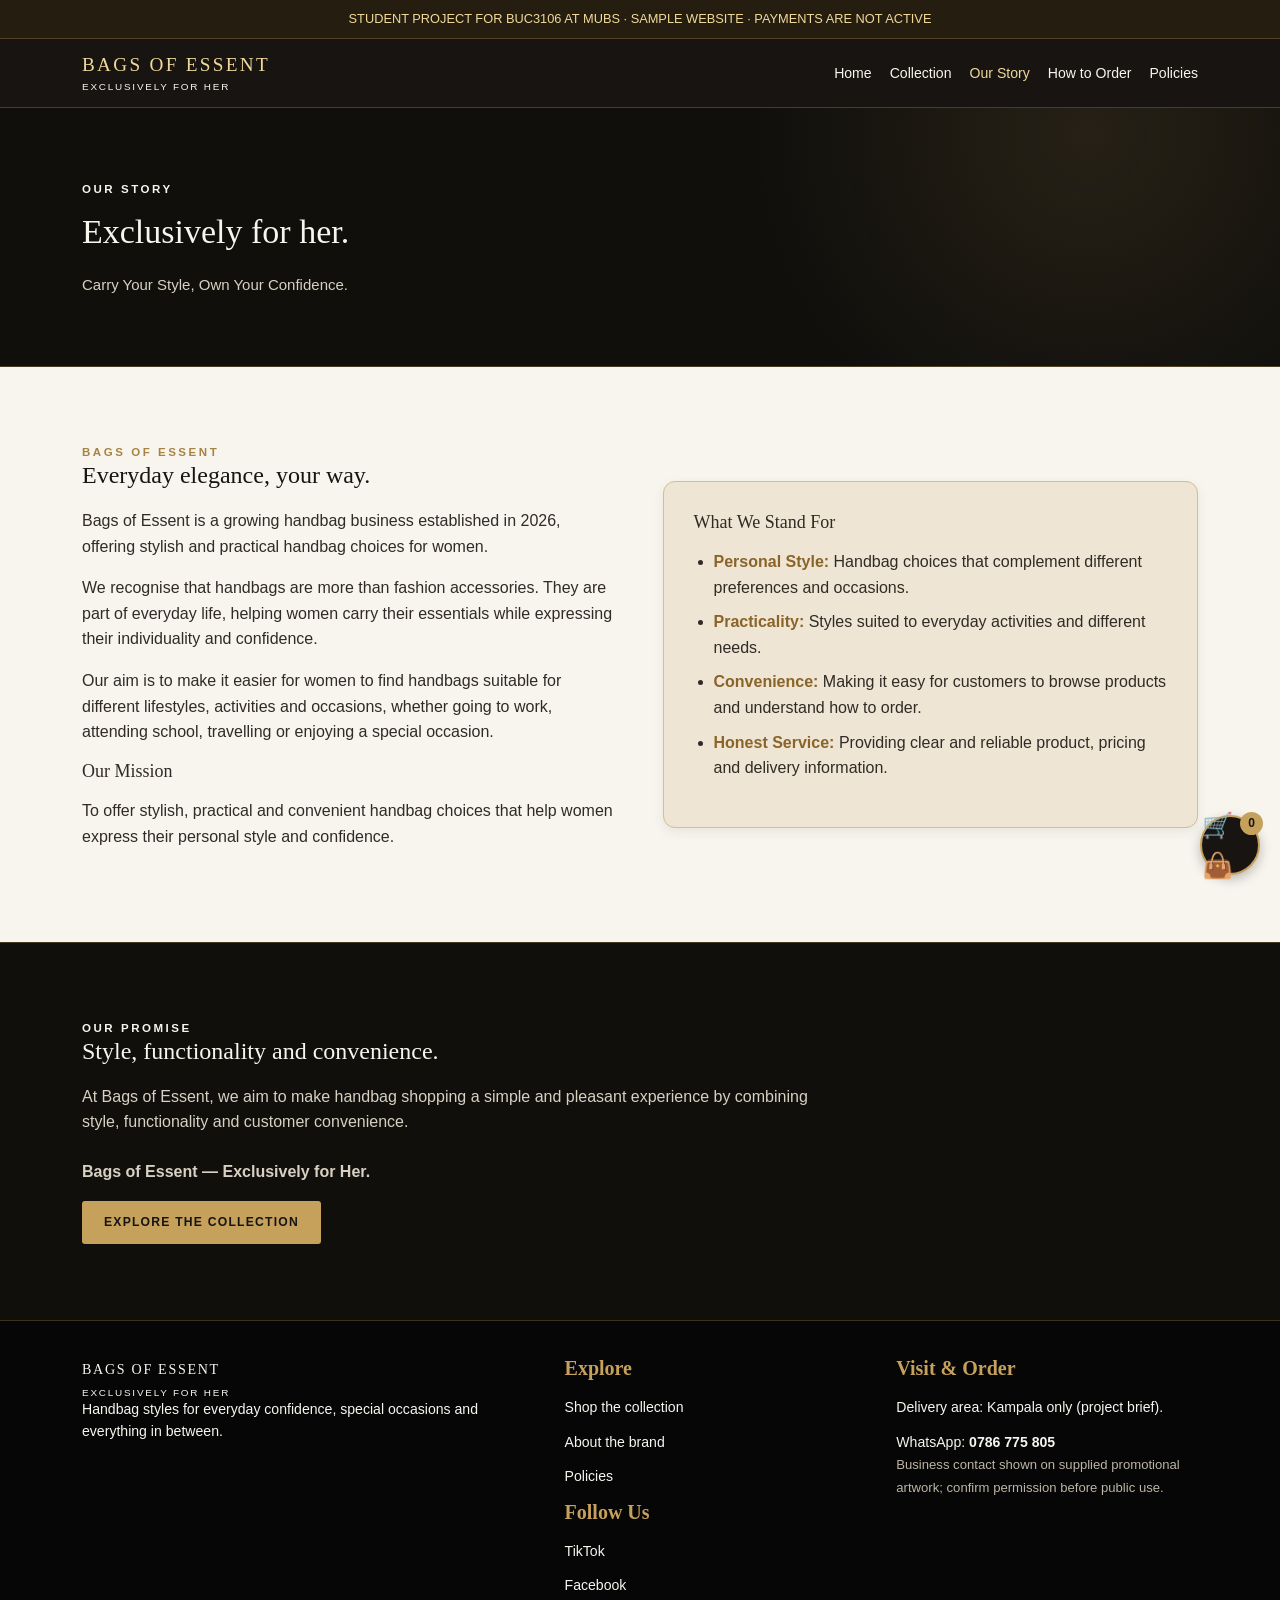
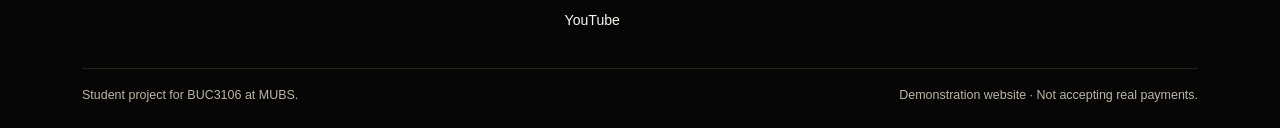
==== commit c8dd433d: "Update about.html" ====
--- a/about.html
+++ b/about.html
@@ -71,7 +71,7 @@
           to work, attending school, travelling or enjoying a special occasion.
         </p>
 
-        <h3>Our Mission</h3>
+        <h3 style="color:#302b25 !important;">Our Mission</h3>
 
         <p>
           To offer stylish, practical and convenient handbag choices that
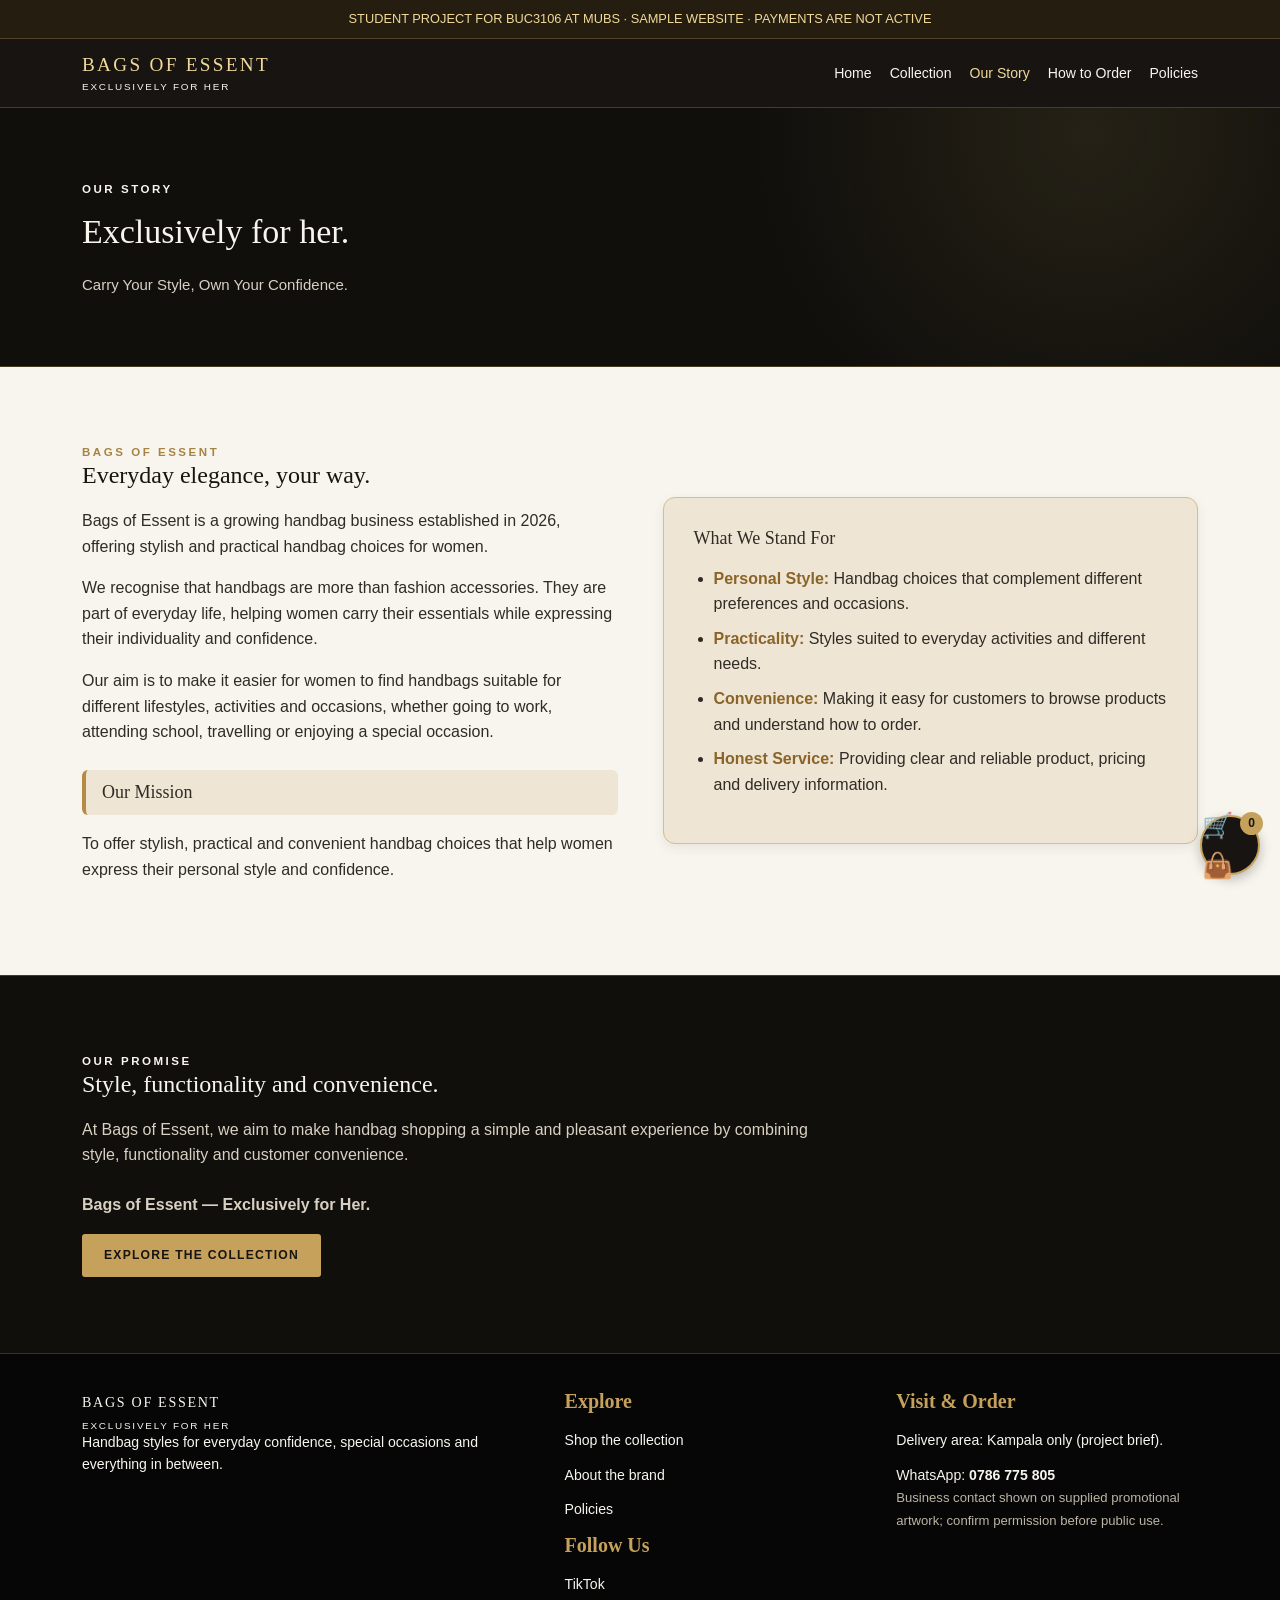
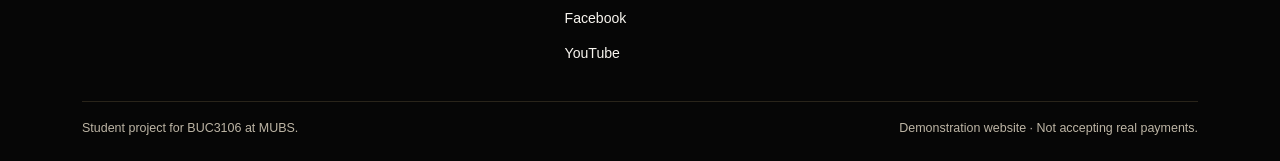
==== commit 417761d0: "Update about.html" ====
--- a/about.html
+++ b/about.html
@@ -71,7 +71,11 @@
           to work, attending school, travelling or enjoying a special occasion.
         </p>
 
-        <h3 style="color:#302b25 !important;">Our Mission</h3>
+       <div style="background:#eee5d4; padding:12px 16px; border-left:4px solid #b58a45; border-radius:6px; margin-top:25px;">
+  <h3 style="color:#302b25 !important; margin:0; opacity:1; visibility:visible;">
+    Our Mission
+  </h3>
+</div> 
 
         <p>
           To offer stylish, practical and convenient handbag choices that
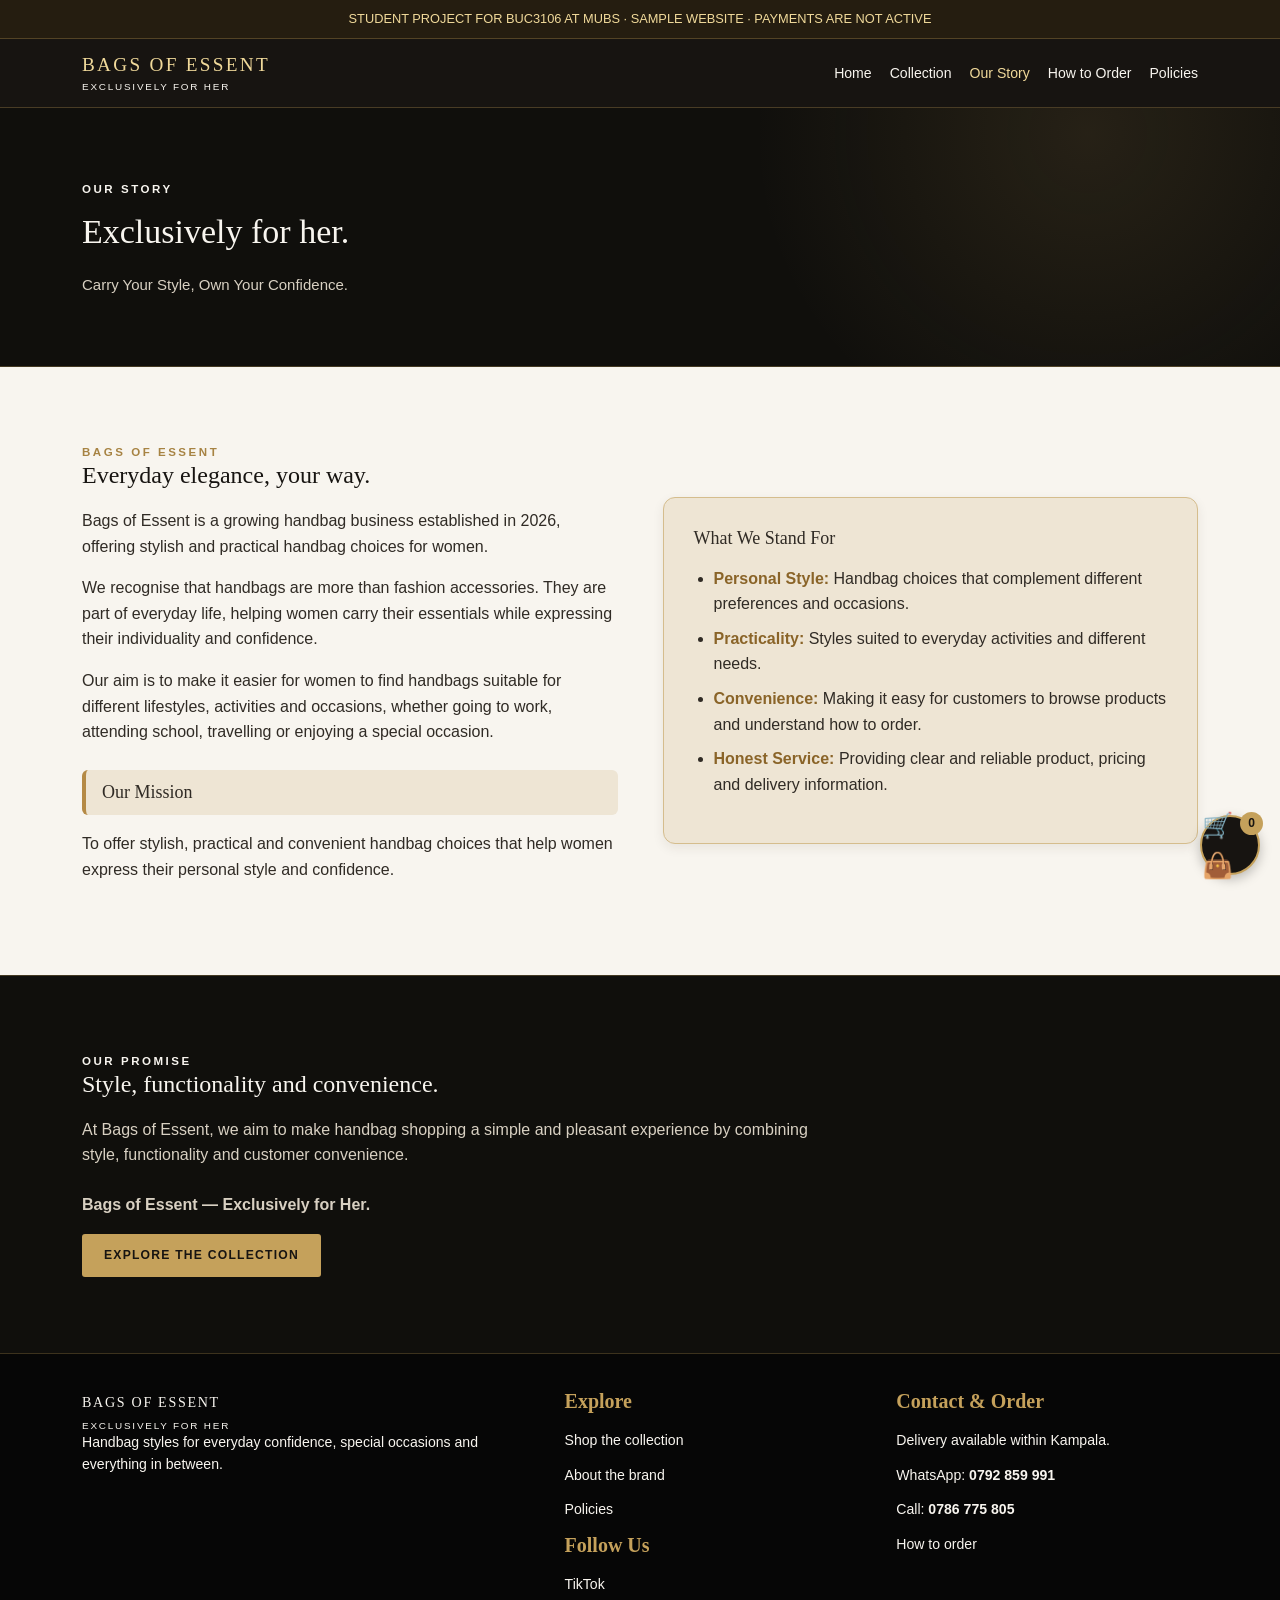
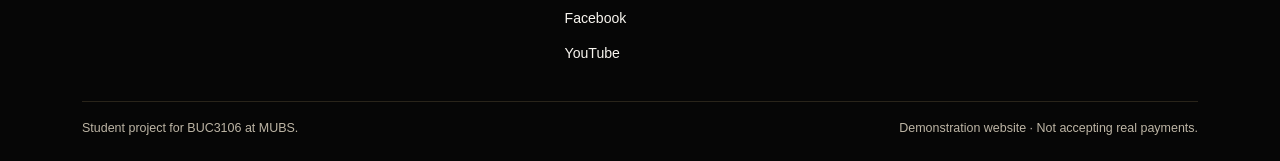
==== commit b5ae0110: "Update about.html" ====
--- a/about.html
+++ b/about.html
@@ -173,13 +173,12 @@
       </div>
 
       <div>
-        <h3>Visit & Order</h3>
-        <p>Delivery area: Kampala only (project brief).</p>
-        <p>
-          WhatsApp: <strong>0786 775 805</strong><br>
-          <span class="note">Business contact shown on supplied promotional artwork; confirm permission before public use.</span>
-        </p>
-      </div>
+  <h3>Contact & Order</h3>
+  <p>Delivery available within Kampala.</p>
+  <p>WhatsApp: <strong>0792 859 991</strong></p>
+  <p>Call: <strong>0786 775 805</strong></p>
+  <p><a href="pay.html">How to order</a></p>
+</div>
 
     </div>
 
